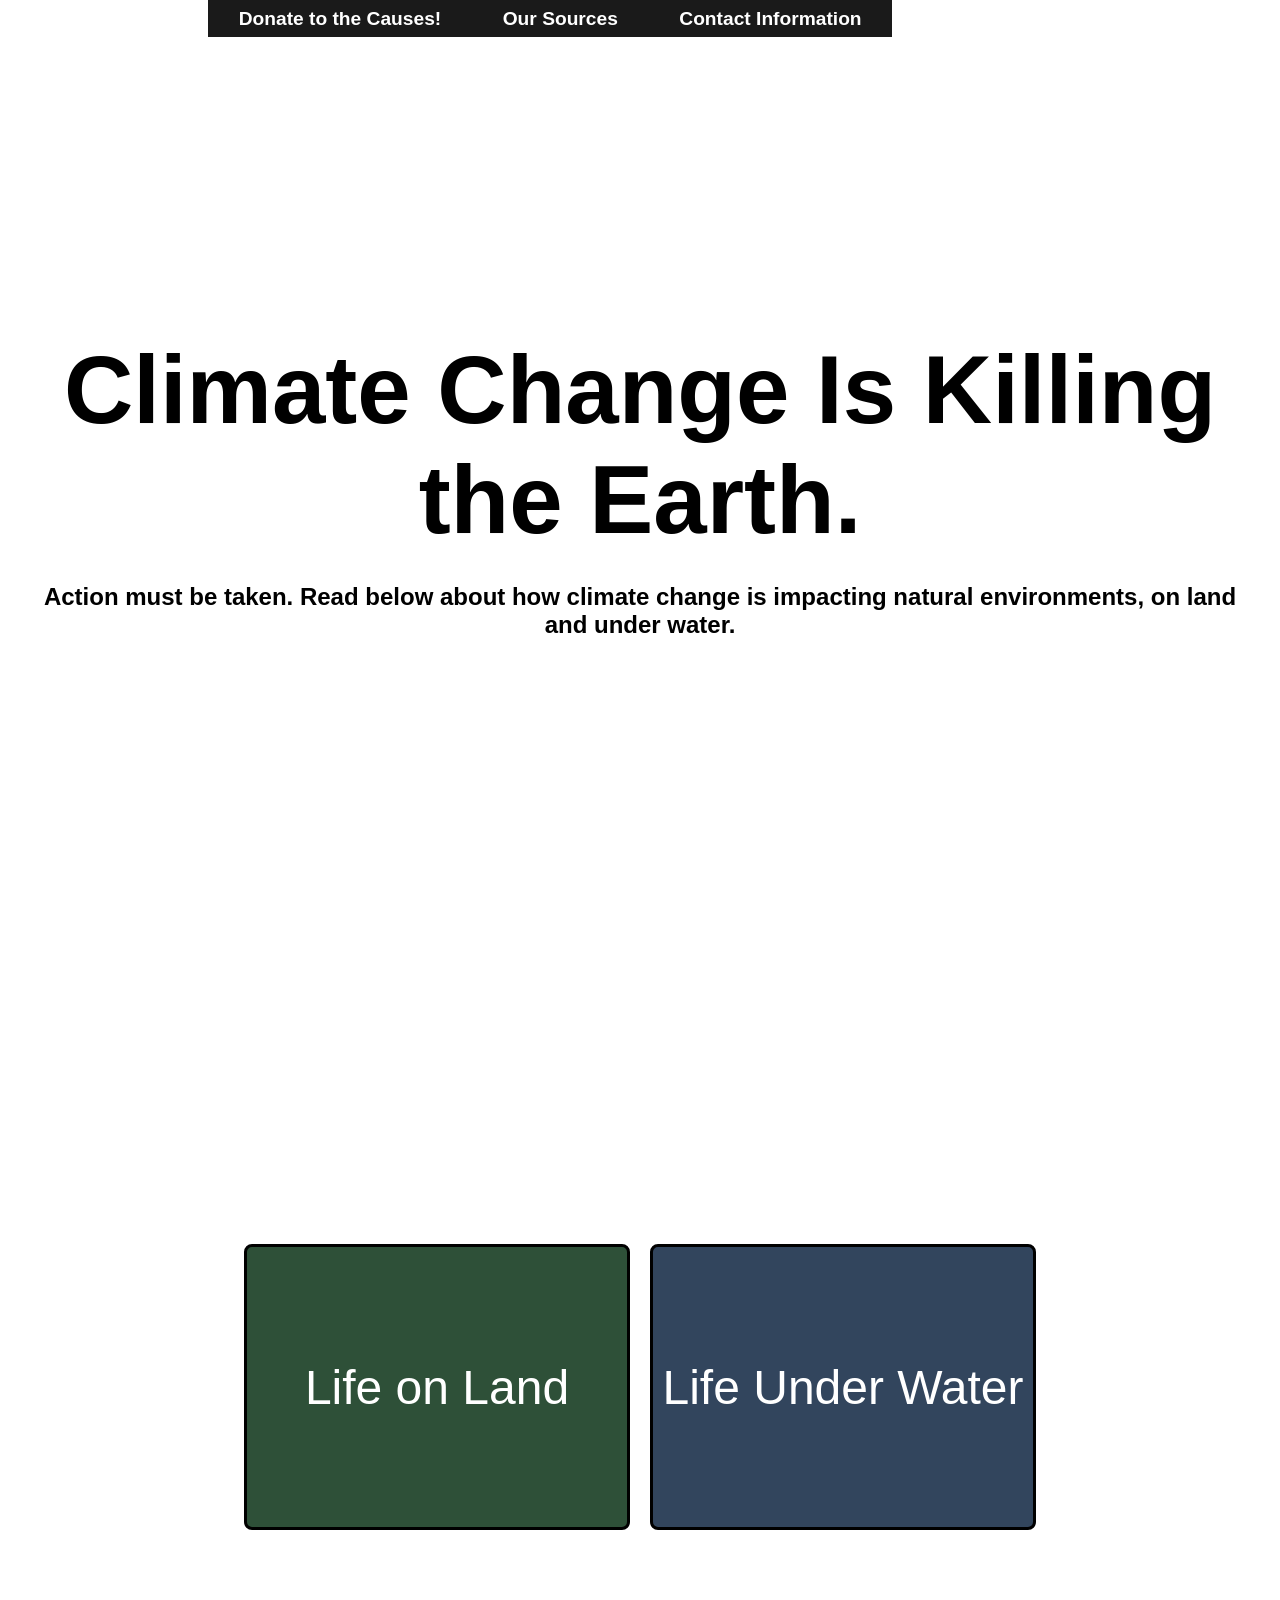
==== index.html @ 593aa211 "s" ====
<!DOCTYPE html>
<html lang="en">

<head>
    <meta charset="UTF-8">
    <meta name="viewport" content="width=device-width, initial-scale=1.0">
    <title>Preserve the Ecosystem</title>
    <link rel="stylesheet" href="style.css">
</head>

<body>
    <div id="myVideo">
        <video autoplay loop muted playsinline>
            <source src="video/land_tigers.mp4" type="video/mp4">
        </video>
    </div>

    <!-- <div class="container-fluid">
        <div class="navbar">
            <div class="brand">
                <button><a href="https://wabathow07.github.io/protect_the_ecosystem/#">Preserve the
                        Ecosystem</a></button>
            </div>
            <ul>
                <li>
                    <a href="https://thegivingblock.com/resources/7-environmental-causes-to-donate-to-all-year-round/">Donate
                        to the Causes!</a>
                </li>
                <li>
                    <a href="#">Our Sources</a>
                </li>
                <li>
                    <a href="https://wabathow07.github.io/protect_the_ecosystem/contact">Contact Information</a>
                </li>
            </ul>
        </div>
    </div> -->

    <nav class="container-fluid navbar">
        <div class="navbar">
            <div class="brand">
                <a href="https://wabathow07.github.io/protect_the_ecosystem/#">Preserve the
                    Ecosystem</a>
            </div>
            <ul>
                <li>
                    <a href="https://thegivingblock.com/resources/7-environmental-causes-to-donate-to-all-year-round/">Donate
                        to the Causes!</a>
                </li>
                <li>
                    <a href="#">Our Sources</a>
                </li>
                <li>
                    <a href="https://wabathow07.github.io/protect_the_ecosystem/contact">Contact Information</a>
                </li>
            </ul>
        </div>
    </nav>

    <!-- Section 1: Intro -->
    <div class="content-section">
        <h1 style="font-family: Impact, Haettenschweiler, 'Arial Narrow Bold', sans-serif; font-size: 600%;">Climate
            Change Is Killing the Earth.</h1>
        <h2><br>Action must be taken. Read below about how climate change is impacting natural environments, on land
            and under water.</h2>
    </div>

    <div class="content-section">
        <div class="info">
            <div class="land">
                <a href="https://wabathow07.github.io/protect_the_ecosystem/land">Life on Land</a>
            </div>
            <div class="water">
                <a href="https://wabathow07.github.io/protect_the_ecosystem/water">Life Under Water</a>
            </div>
        </div>
    </div>

    </div>



    <!-- Section 2: Life on Land 
    <div class="content-section">
        <h1 style="font-family: Impact, Haettenschweiler, 'Arial Narrow Bold', sans-serif">Life on Land</h1>
    </div>

    <div class="content-section">
        <h2 style="font-family: Impact, Haettenschweiler, 'Arial Narrow Bold', sans-serif">Irregular Droughts &
            Floods</h2>
        <h3>Orangutans</h3>
        <p>Breeding and survival of this species is based largely on the tropical fruit source, which is being
            compromised because periods of drought that are essential to trigger flowering and fruiting are being
            disrupted by climate change.</p>
        <h3>Rhinos</h3>
        <p>Javan Rhinos in India has been experiencing increasing average temperatures rainfalls, forcing them to
            evacuate to higher grounds, sometimes outside of protected areas. This is dangerous to rhinos because of the
            building stress and higher change of human-animal conflict.</p>
        <h3>Elephants</h3>
        <p>African elephants need to drink around 150 - 250 litres a day. However, as the climate changes, temperatures
            in Africa are rising and rainfall patterns are changing. This has a direct effect on elephant populations,
            as resources become scarcer.</p>
    </div>

    <div class="content-section">
        <h2 style="font-family: Impact, Haettenschweiler, 'Arial Narrow Bold', sans-serif">Migration Pattern Change
        </h2>
        <h3>Birds</h3>
        <p>Climate change is making these journeys even more dangerous than they already were. Stopover sites are
            becoming less suitable, and birds don’t always have enough time to find food before setting off on their
            long journeys, threatening their survival.</p>
        <h3>Terrestrial Animals</h3>
        <p>Terrestrial mammals, like elephants, have to travel further as they move in search of food and water. They
            are
            coming into closer contact with human settlements, which increases the likelihood of human-wildlife
            conflict.</p>
    </div>

    <div class="content-section">
        <h1 style="font-family: Impact, Haettenschweiler, 'Arial Narrow Bold', sans-serif">Life Under Water</h1>
    </div>

     Section 3: Sunlit Zone 
    <div class="content-section">
        <h2 style="font-family: Impact, Haettenschweiler, 'Arial Narrow Bold', sans-serif">Sunlit Zone</h2>
        <p>The sunlit zone covers the upper 200 meters where organisms which grow by sunlight dwell.
            With climates changing, this zone has been darkening and contracting. This creates alterations
            in the animals' natural habitats, making their ecosystems a less safe and stable environment to live in.</p>
    </div>

     Section 4: Twilight Zone 
    <div class="content-section">
        <h2 style="font-family: Impact, Haettenschweiler, 'Arial Narrow Bold', sans-serif">Twilight Zone</h2>
        <p>The twilight zone has little light as it is 200-1000 meters deep. Since the seas are warming because of
            greenhouse gas emissions, there have been fewer organisms living in this zone than before. </p>
    </div>

     Section 5: Midnight Zone 
    <div class="content-section">
        <h2 style="font-family: Impact, Haettenschweiler, 'Arial Narrow Bold', sans-serif">Midnight Zone</h2>
        <p>The midnight zone spans 1000-4000 meters deep, where the flow of food and oxygen levels have been affected by
            climate change. 'Marine snow' refers to organic waste and dead matter that sinks to this zone from upper
            layers, which is what organisms feed on here.</p>
    </div>

     Section 6: The Abyss 
    <div class="content-section">
        <h2 style="font-family: Impact, Haettenschweiler, 'Arial Narrow Bold', sans-serif">The Abyss</h2>
        <p>The ocean abyss, though around 3000-6000 meters deep, is still affected. The supply of food and change of
            currents and temperature has been altered by climate change. This layer also relies on the marine snow for
            energy. De-oxygenation is shifting ecosystems negatively as well.</p>
    </div>

     Section 7: Trenches 
    <div class="content-section">
        <h2 style="font-family: Impact, Haettenschweiler, 'Arial Narrow Bold', sans-serif">Trenches</h2>
        <p>The ocean trenches, the deepest layer of the ocean, is similar to the abyss. The chemistry of the acidity has
            been shifting, which affects the trench organisms. Since it is the lowest layer, it is isolated and facing
            disruptions from habitat disconnection.</p>
    </div> -->
</body>

</html>
---- style.css ----
body {
    margin: 0;
    isolation: isolate;
    min-height: 100vh;
    animation: bg-change linear both;
    animation-timeline: scroll(root);
}

@keyframes bg-change {
    0% {
        background-color: #276680;
        color: #1a1a1a;
    }

    50% {
        background-color: #2a9d52;
        color: #ffffff;
    }

    100% {
        background-color: #404380;
        color: #ffffff;
    }
}

#myVideo {
    position: fixed;
    inset: 0;
    z-index: 0;
    pointer-events: none;
    /* so that the video won't block links when we try to click on them */
    overflow: hidden;
    width: 100%;
    height: 100%;
}

#myVideo video {
    width: 100%;
    height: 100%;
    object-fit: cover;
}

.content-section {
    min-height: 100vh;
    display: flex;
    flex-direction: column;
    align-items: center;
    justify-content: center;
    padding: 2rem;
    box-sizing: border-box;
    text-align: center;
    position: relative;
    z-index: 1;
    /* determining layer order, this one is layer 1, the video is layer 0 -> video behind texts */
}

* {
    padding: 0;
    margin: 0;
    font-family: Arial, Helvetica, sans-serif;
}

a {
    text-decoration: none;
    color: inherit;
}

.container-fluid {
    position: relative;
    width: 100%;
    z-index: 1;
}

.navbar {
    display: flex;
    flex-direction: row;
    justify-content: space-between;
    align-items: center;
}

.navbar .brand {
    color: white;
    font-size: 1.2em;
}

/*.navbar .brand button {
    border: none;
    border-width: 3px;
    border-style: solid;
    border-color: black;
    border-radius: 5px;
    width: 200px;
    height: 70px;
    font-size: 25px;
    color: black;
    font-family: Impact, Haettenschweiler, 'Arial Narrow Bold', sans-serif;
    cursor: pointer;
} */

.navbar .brand a:hover {
    color: brown;
}

.navbar .brand span {
    color: mediumaquamarine;
}

.navbar ul {
    list-style-type: none;
    background-color: #1a1a1a;
    padding: 0;
    margin: 0;
    display: flex;
}

.navbar ul li a {
    color: white;
    font-size: 1.2em;
    display: block;
    padding: 0.4em 1.6em;
    transition: .4s;
    font-weight: 600;
}

.navbar ul li a:hover {
    color: brown;
}

.info {
    display: flex;
    gap: 20px;
    flex-direction: row;
    justify-content: space-between;
    align-items: center;
}

.info .land,
.info .water {
    border: 3px solid black;
    border-radius: 8px;
    width: 380px;
    height: 280px;
    cursor: pointer;

    display: flex;
    justify-content: center;
    align-items: center;
    text-align: center;
}

.info .land {
    background-color: rgb(46, 80, 56);
}

.info .water {
    background-color: rgb(50, 69, 93);
}

.info .land a,
.info .water a {
    font-family: Impact, Haettenschweiler, 'Arial Narrow Bold', sans-serif;
    font-size: 48px;
    color: white;
    text-decoration: none;

    display: flex;
    width: 100%;
    height: 100%;
    justify-content: center;
    align-items: center;
}

.contact {
    display: flex;
    gap: 20px;
    flex-direction: row;
    justify-content: space-between;
    align-items: center;
}

.contact .clea,
.contact .sunny {
    border: 3px solid black;
    border-radius: 8px;
    width: 380px;
    height: 280px;
    cursor: pointer;

    display: flex;
    justify-content: center;
    align-items: center;
    text-align: center;
}

.contact .clea {
    background-color: rgb(169, 92, 92);
}

.contact .sunny {
    background-color: rgb(122, 171, 100);
}

.contact .clea a,
.contact .sunny a {
    font-family: Impact, Haettenschweiler, 'Arial Narrow Bold', sans-serif;
    font-size: 48px;
    color: white;
    text-decoration: none;

    display: flex;
    width: 100%;
    height: 100%;
    justify-content: center;
    align-items: center;
}
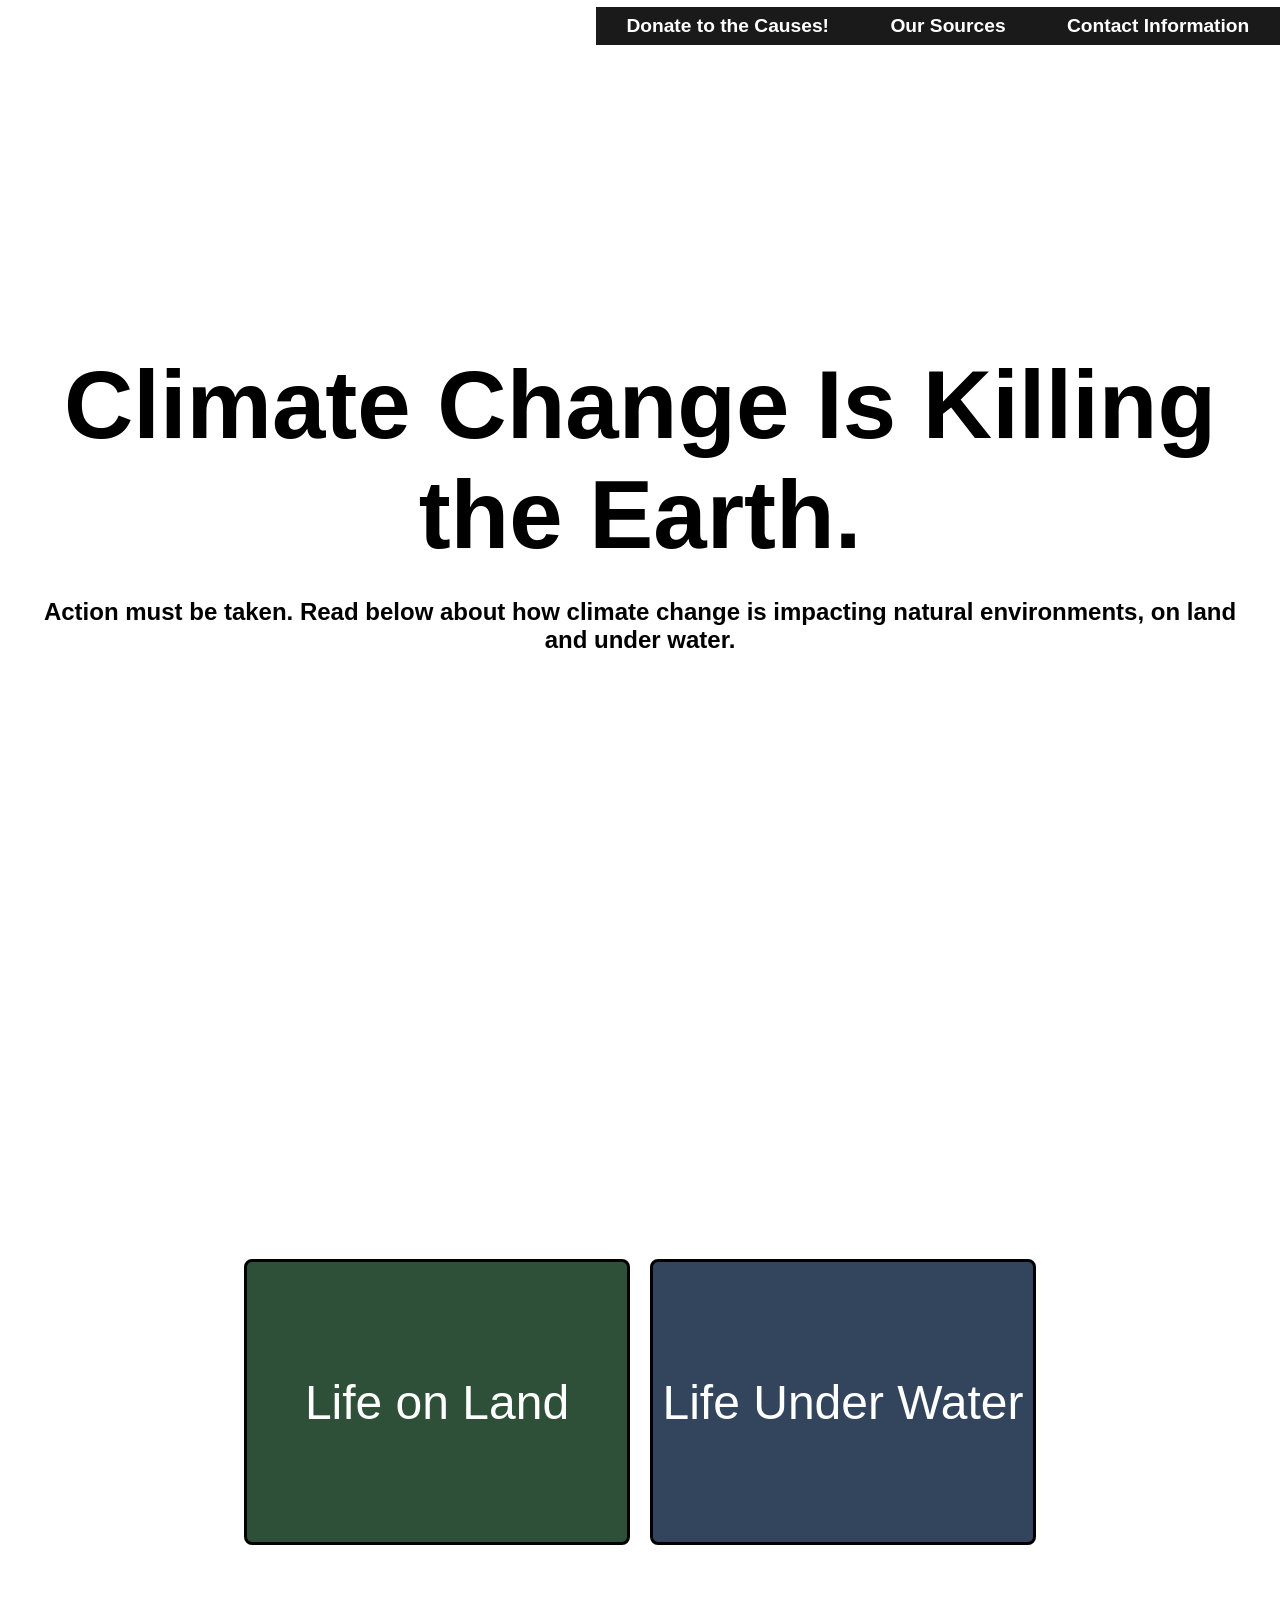
==== commit aa7e47bc: "f" ====
--- a/index.html
+++ b/index.html
@@ -36,7 +36,7 @@
         </div>
     </div> -->
 
-    <nav class="container-fluid navbar">
+    <nav class="container-fluid">
         <div class="navbar">
             <div class="brand">
                 <a href="https://wabathow07.github.io/protect_the_ecosystem/#">Preserve the
--- a/style.css
+++ b/style.css
@@ -1,4 +1,5 @@
 body {
+    font-family: Arial, Helvetica, sans-serif;
     margin: 0;
     isolation: isolate;
     min-height: 100vh;
@@ -57,7 +58,6 @@
 * {
     padding: 0;
     margin: 0;
-    font-family: Arial, Helvetica, sans-serif;
 }
 
 a {
@@ -78,7 +78,18 @@
     align-items: center;
 }
 
+.navbar a {
+    color: white;
+    text-decoration: none;
+    padding: 15px;
+    display: block;
+}
+
 .navbar .brand {
+    font-size: 25px;
+    color: black;
+    font-family: Impact, Haettenschweiler, 'Arial Narrow Bold', sans-serif;
+    cursor: pointer;
     color: white;
     font-size: 1.2em;
 }
@@ -97,10 +108,6 @@
     cursor: pointer;
 } */
 
-.navbar .brand a:hover {
-    color: brown;
-}
-
 .navbar .brand span {
     color: mediumaquamarine;
 }
@@ -120,6 +127,10 @@
     padding: 0.4em 1.6em;
     transition: .4s;
     font-weight: 600;
+}
+
+.navbar .brand a:hover {
+    color: brown;
 }
 
 .navbar ul li a:hover {
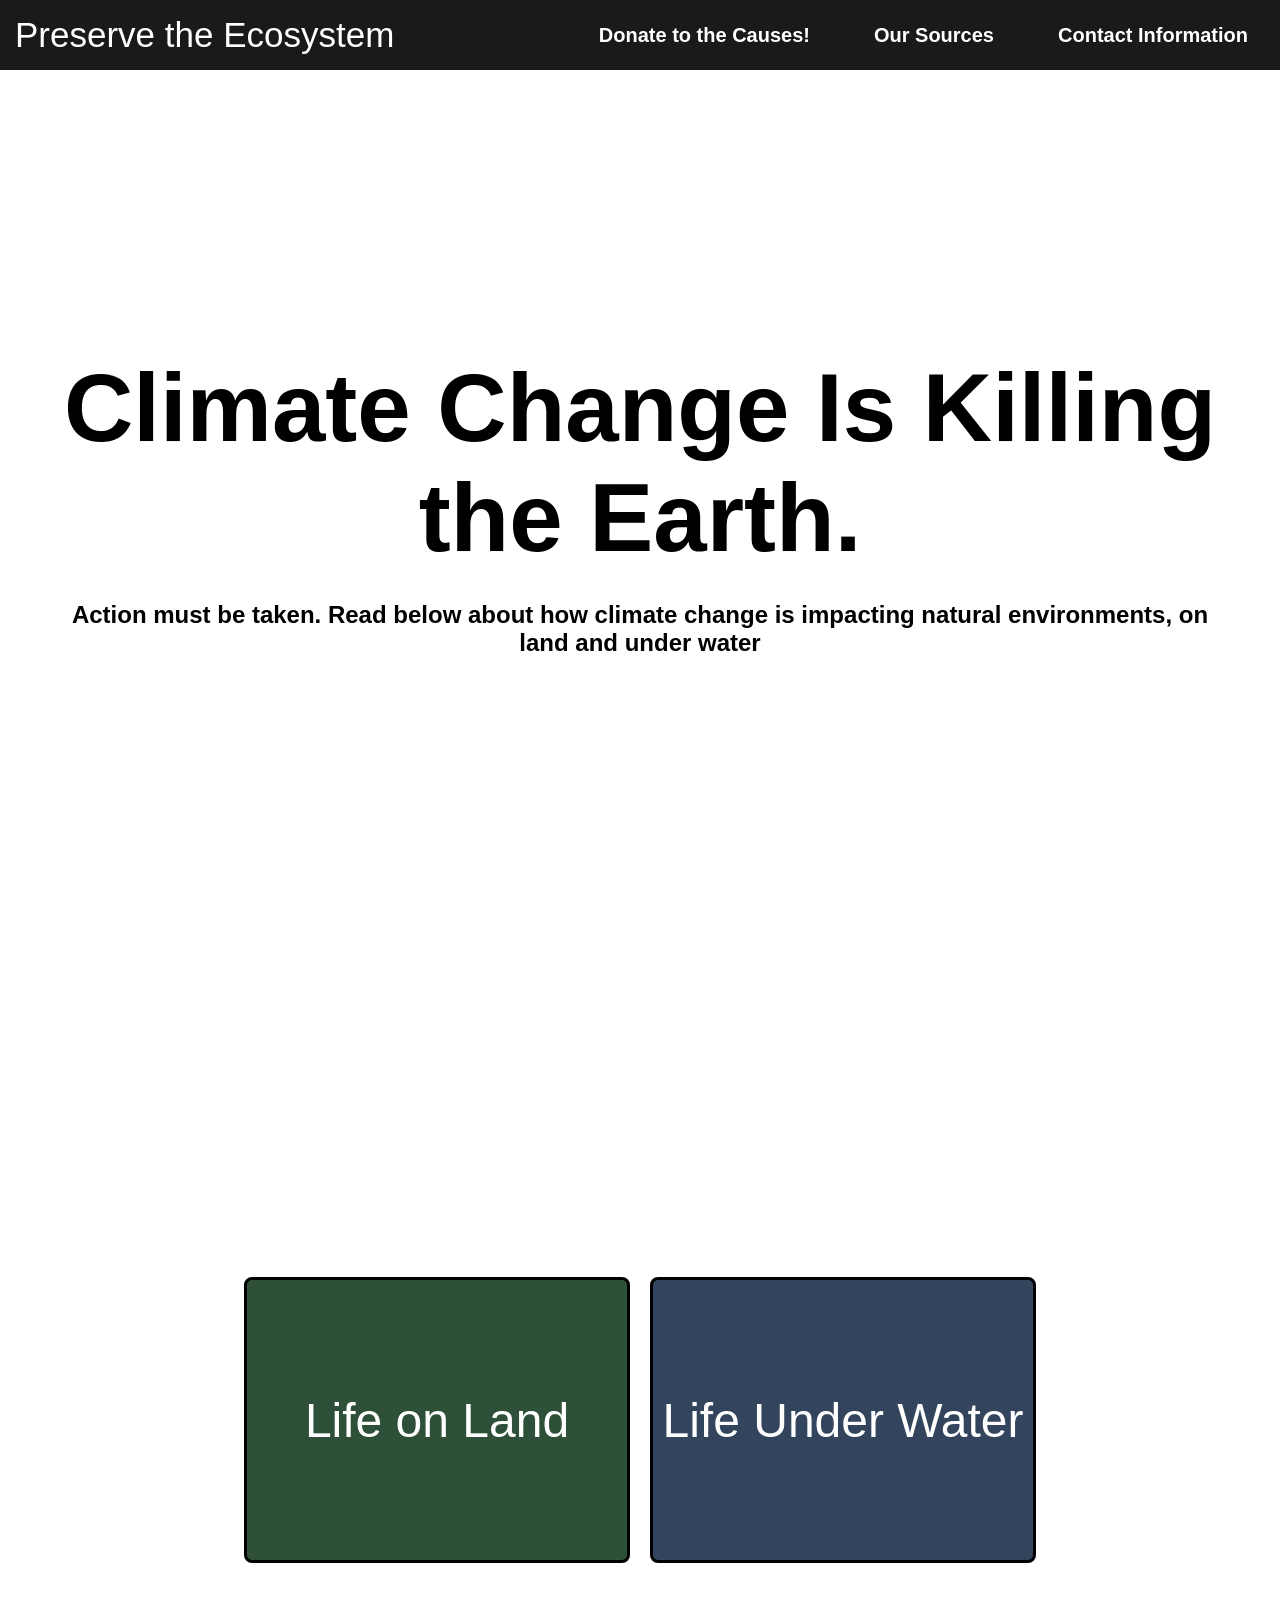
==== commit cd10852f: "yay" ====
--- a/index.html
+++ b/index.html
@@ -10,31 +10,8 @@
 
 <body>
     <div id="myVideo">
-        <video autoplay loop muted playsinline>
-            <source src="video/land_tigers.mp4" type="video/mp4">
-        </video>
+        <video id="backgroundVideo" autoplay loop muted playsinline></video>
     </div>
-
-    <!-- <div class="container-fluid">
-        <div class="navbar">
-            <div class="brand">
-                <button><a href="https://wabathow07.github.io/protect_the_ecosystem/#">Preserve the
-                        Ecosystem</a></button>
-            </div>
-            <ul>
-                <li>
-                    <a href="https://thegivingblock.com/resources/7-environmental-causes-to-donate-to-all-year-round/">Donate
-                        to the Causes!</a>
-                </li>
-                <li>
-                    <a href="#">Our Sources</a>
-                </li>
-                <li>
-                    <a href="https://wabathow07.github.io/protect_the_ecosystem/contact">Contact Information</a>
-                </li>
-            </ul>
-        </div>
-    </div> -->
 
     <nav class="container-fluid">
         <div class="navbar">
@@ -59,10 +36,13 @@
 
     <!-- Section 1: Intro -->
     <div class="content-section">
-        <h1 style="font-family: Impact, Haettenschweiler, 'Arial Narrow Bold', sans-serif; font-size: 600%;">Climate
-            Change Is Killing the Earth.</h1>
-        <h2><br>Action must be taken. Read below about how climate change is impacting natural environments, on land
-            and under water.</h2>
+        <h1>Climate Change Is Killing the Earth.</h1>
+        <h2
+            style="background-color: white; text-align: center; padding-left: 30px; padding-right: 30px; padding-bottom: 30px;">
+            <br>Action must be taken. Read
+            below about how climate change is impacting natural environments, on land
+            and under water
+        </h2>
     </div>
 
     <div class="content-section">
@@ -158,6 +138,19 @@
             been shifting, which affects the trench organisms. Since it is the lowest layer, it is isolated and facing
             disruptions from habitat disconnection.</p>
     </div> -->
+    <script>
+        const videos = [
+            "videos/land_tigers.mp4",
+            "videos/land_deer.mp4",
+            "videos/land_monkey.mp4",
+            "videos/land_penguin.mp4",
+            "videos/land_bear.mp4"
+        ];
+
+        const video = document.getElementById("backgroundVideo");
+        video.src = videos[Math.floor(Math.random() * videos.length)];
+        video.load();
+    </script>
 </body>
 
 </html>
--- a/style.css
+++ b/style.css
@@ -7,20 +7,24 @@
     animation-timeline: scroll(root);
 }
 
+h1 {
+    font-family: Impact, Haettenschweiler, 'Arial Narrow Bold', sans-serif;
+    font-size: 600%;
+    -webkit-text-stroke-width: 0.00005px;
+    -webkit-text-stroke-color: white;
+}
+
 @keyframes bg-change {
     0% {
         background-color: #276680;
-        color: #1a1a1a;
     }
 
     50% {
         background-color: #2a9d52;
-        color: #ffffff;
     }
 
     100% {
         background-color: #404380;
-        color: #ffffff;
     }
 }
 
@@ -51,7 +55,7 @@
     box-sizing: border-box;
     text-align: center;
     position: relative;
-    z-index: 1;
+    z-index: 2;
     /* determining layer order, this one is layer 1, the video is layer 0 -> video behind texts */
 }
 
@@ -68,7 +72,7 @@
 .container-fluid {
     position: relative;
     width: 100%;
-    z-index: 1;
+    z-index: 2;
 }
 
 .navbar {
@@ -76,6 +80,7 @@
     flex-direction: row;
     justify-content: space-between;
     align-items: center;
+    background-color: #1a1a1a;
 }
 
 .navbar a {
@@ -86,35 +91,15 @@
 }
 
 .navbar .brand {
-    font-size: 25px;
+    font-size: 35px;
     color: black;
     font-family: Impact, Haettenschweiler, 'Arial Narrow Bold', sans-serif;
     cursor: pointer;
     color: white;
-    font-size: 1.2em;
-}
-
-/*.navbar .brand button {
-    border: none;
-    border-width: 3px;
-    border-style: solid;
-    border-color: black;
-    border-radius: 5px;
-    width: 200px;
-    height: 70px;
-    font-size: 25px;
-    color: black;
-    font-family: Impact, Haettenschweiler, 'Arial Narrow Bold', sans-serif;
-    cursor: pointer;
-} */
-
-.navbar .brand span {
-    color: mediumaquamarine;
 }
 
 .navbar ul {
     list-style-type: none;
-    background-color: #1a1a1a;
     padding: 0;
     margin: 0;
     display: flex;
@@ -122,11 +107,12 @@
 
 .navbar ul li a {
     color: white;
-    font-size: 1.2em;
+    font-size: 20px;
     display: block;
     padding: 0.4em 1.6em;
     transition: .4s;
     font-weight: 600;
+    font-family: Impact, Haettenschweiler, 'Arial Narrow Bold', sans-serif;
 }
 
 .navbar .brand a:hover {
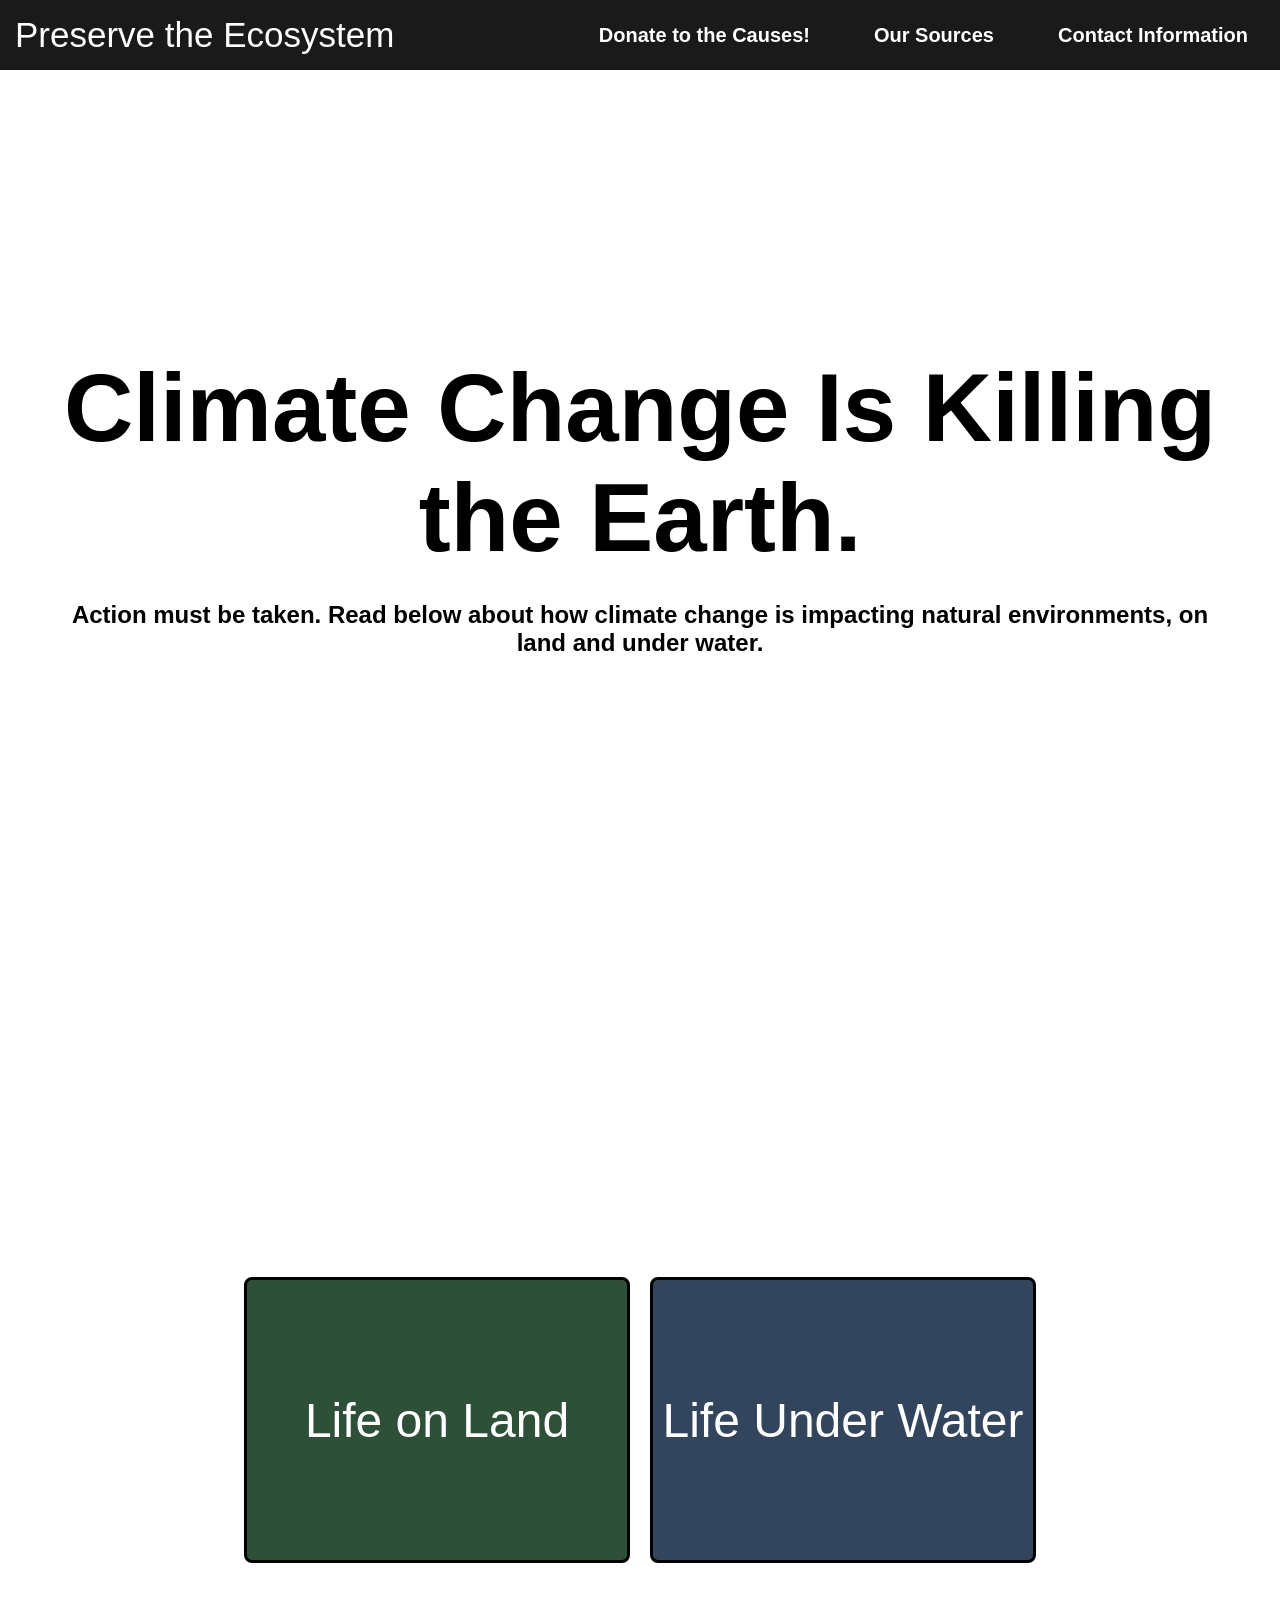
==== commit edaae5d7: "Fix typo in climate change message" ====
--- a/index.html
+++ b/index.html
@@ -41,7 +41,7 @@
             style="background-color: white; text-align: center; padding-left: 30px; padding-right: 30px; padding-bottom: 30px;">
             <br>Action must be taken. Read
             below about how climate change is impacting natural environments, on land
-            and under water
+            and under water.
         </h2>
     </div>
 
@@ -153,4 +153,4 @@
     </script>
 </body>
 
-</html>+</html>
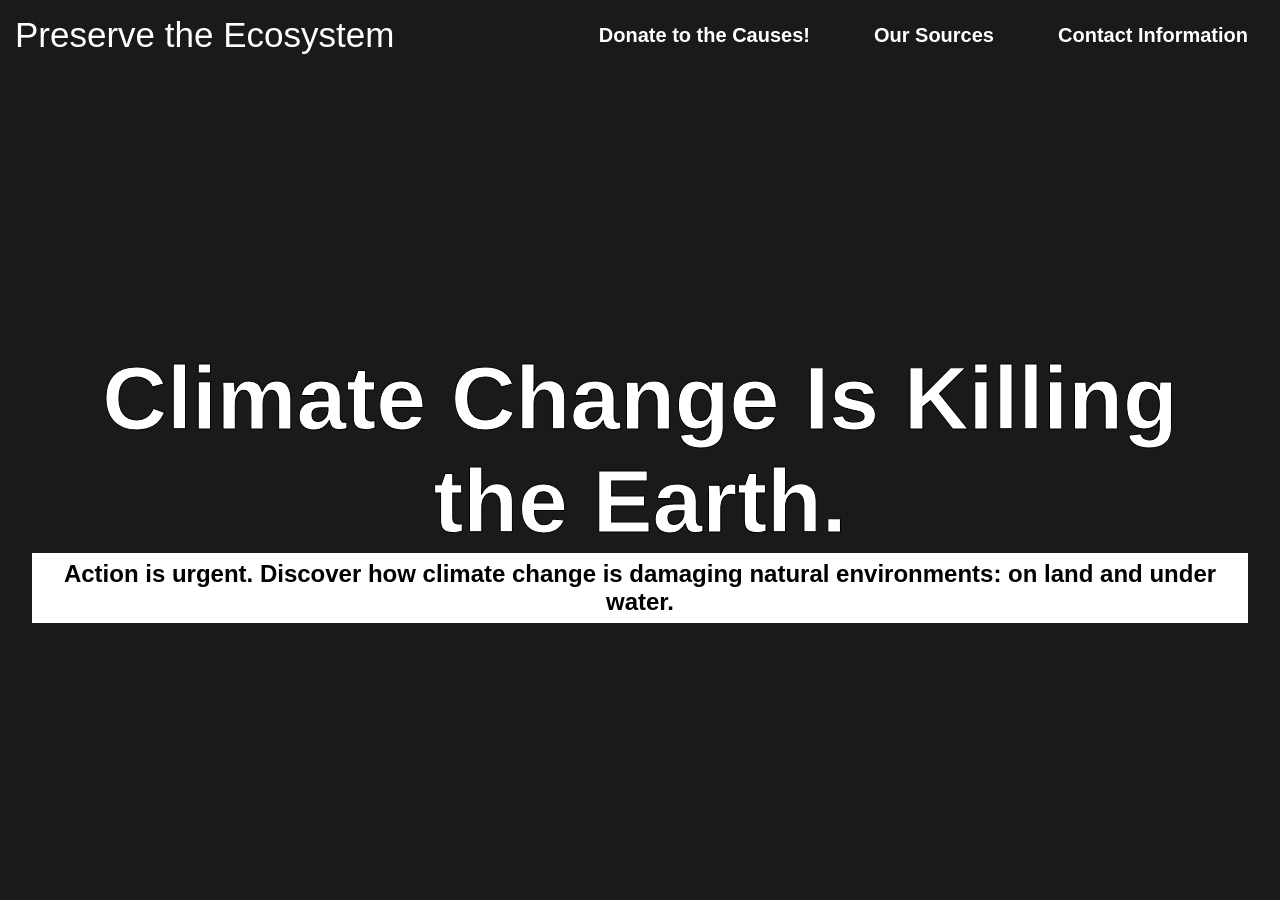
==== commit 01f65c7f: "Revise intro section for climate change urgency Updated the introductory section to emphasize urgenc" ====
--- a/index.html
+++ b/index.html
@@ -8,7 +8,7 @@
     <link rel="stylesheet" href="style.css">
 </head>
 
-<body>
+<body class="home">
     <div id="myVideo">
         <video id="backgroundVideo" autoplay loop muted playsinline></video>
     </div>
@@ -37,27 +37,12 @@
     <!-- Section 1: Intro -->
     <div class="content-section">
         <h1>Climate Change Is Killing the Earth.</h1>
-        <h2
-            style="background-color: white; text-align: center; padding-left: 30px; padding-right: 30px; padding-bottom: 30px;">
-            <br>Action must be taken. Read
-            below about how climate change is impacting natural environments, on land
-            and under water.
+        <h2 class="home-action">
+            Action is urgent. Discover how climate change is damaging natural environments:
+            <a class="land-link" href="land.html">on land</a> and
+            <a class="water-link" href="water.html">under water</a>.
         </h2>
     </div>
-
-    <div class="content-section">
-        <div class="info">
-            <div class="land">
-                <a href="https://wabathow07.github.io/protect_the_ecosystem/land">Life on Land</a>
-            </div>
-            <div class="water">
-                <a href="https://wabathow07.github.io/protect_the_ecosystem/water">Life Under Water</a>
-            </div>
-        </div>
-    </div>
-
-    </div>
-
 
 
     <!-- Section 2: Life on Land 
--- a/style.css
+++ b/style.css
@@ -1,3 +1,9 @@
+html {
+    background-color: #1a1a1a;
+    overflow-x: clip;
+    overscroll-behavior-y: none;
+}
+
 body {
     font-family: Arial, Helvetica, sans-serif;
     margin: 0;
@@ -7,11 +13,42 @@
     animation-timeline: scroll(root);
 }
 
+body.home {
+    display: flex;
+    height: 100svh;
+    min-height: 0;
+    flex-direction: column;
+    overflow: hidden;
+}
+
+body.home ::selection {
+    color: #24231c;
+    background: #d6c779;
+}
+
+body.home ::-moz-selection {
+    color: #24231c;
+    background: #d6c779;
+}
+
 h1 {
     font-family: Impact, Haettenschweiler, 'Arial Narrow Bold', sans-serif;
     font-size: 600%;
     -webkit-text-stroke-width: 0.00005px;
     -webkit-text-stroke-color: white;
+}
+
+.home .content-section h1 {
+    color: white;
+    font-size: clamp(2.5rem, 7vw, 6rem);
+    mix-blend-mode: difference;
+    -webkit-text-stroke: 1px black;
+}
+
+.home .content-section {
+    flex: 1;
+    min-height: 0;
+    padding: clamp(1rem, 3vw, 2rem);
 }
 
 @keyframes bg-change {
@@ -121,6 +158,30 @@
 
 .navbar ul li a:hover {
     color: brown;
+}
+
+.home-action {
+    box-sizing: border-box;
+    width: fit-content;
+    max-width: 100%;
+    background-color: white;
+    padding: 0.3em 0.55em;
+}
+
+.home-action a {
+    text-decoration: none;
+    transition: color 180ms ease;
+}
+
+.home-action .land-link:hover,
+.home-action .land-link:focus-visible {
+    color: #fed030;
+    text-shadow: 0 0 1px #24231c;
+}
+
+.home-action .water-link:hover,
+.home-action .water-link:focus-visible {
+    color: #1c7793;
 }
 
 .info {
@@ -143,14 +204,27 @@
     justify-content: center;
     align-items: center;
     text-align: center;
+    transition: transform 180ms ease, box-shadow 180ms ease;
+}
+
+.info .land:hover,
+.info .water:hover {
+    transform: scale(1.04);
+    box-shadow: 0 14px 30px rgb(0 0 0 / 45%);
 }
 
 .info .land {
-    background-color: rgb(46, 80, 56);
+    overflow: hidden;
+    background:
+        linear-gradient(rgb(0 16 32 / 38%), rgb(0 16 32 / 55%)),
+        url("water-photos/land.jpg") center / cover no-repeat;
 }
 
 .info .water {
-    background-color: rgb(50, 69, 93);
+    overflow: hidden;
+    background:
+        linear-gradient(rgb(0 16 32 / 38%), rgb(0 16 32 / 55%)),
+        url("water-photos/water.jpg") center / cover no-repeat;
 }
 
 .info .land a,
@@ -158,6 +232,7 @@
     font-family: Impact, Haettenschweiler, 'Arial Narrow Bold', sans-serif;
     font-size: 48px;
     color: white;
+    filter: blur(0.01em);
     text-decoration: none;
 
     display: flex;
@@ -187,14 +262,27 @@
     justify-content: center;
     align-items: center;
     text-align: center;
+    transition: transform 180ms ease, box-shadow 180ms ease;
+}
+
+.contact .clea:hover,
+.contact .sunny:hover {
+    transform: scale(1.04);
+    box-shadow: 0 14px 30px rgb(0 0 0 / 45%);
 }
 
 .contact .clea {
-    background-color: rgb(169, 92, 92);
+    overflow: hidden;
+    background:
+        linear-gradient(rgb(0 16 32 / 38%), rgb(0 16 32 / 55%)),
+        url("water-photos/land.jpg") center / cover no-repeat;
 }
 
 .contact .sunny {
-    background-color: rgb(122, 171, 100);
+    overflow: hidden;
+    background:
+        linear-gradient(rgb(0 16 32 / 38%), rgb(0 16 32 / 55%)),
+        url("water-photos/water.jpg") center / cover no-repeat;
 }
 
 .contact .clea a,
@@ -202,6 +290,7 @@
     font-family: Impact, Haettenschweiler, 'Arial Narrow Bold', sans-serif;
     font-size: 48px;
     color: white;
+    filter: blur(0.01em);
     text-decoration: none;
 
     display: flex;
@@ -209,4 +298,4 @@
     height: 100%;
     justify-content: center;
     align-items: center;
-}+}
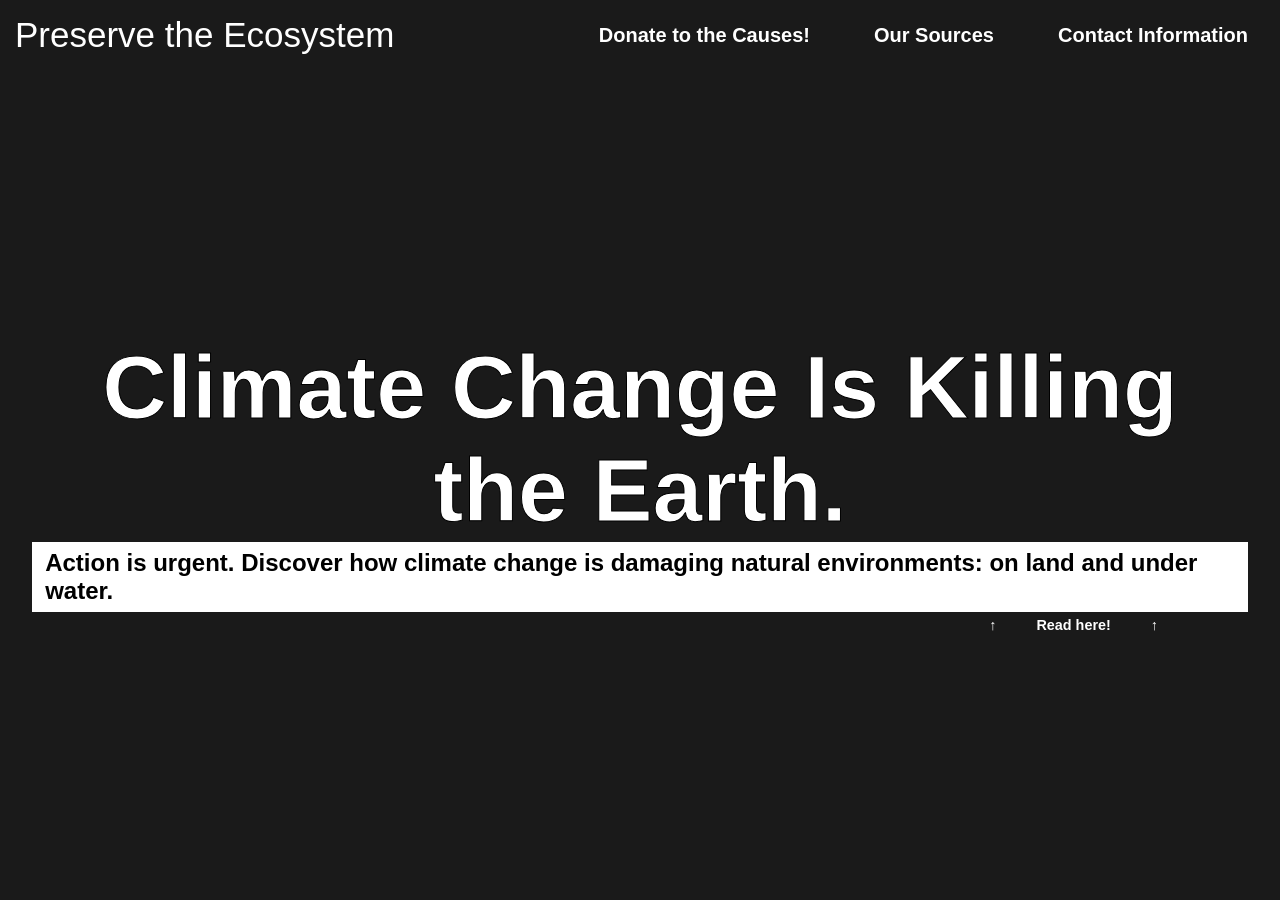
==== commit dc1eff20: "Refactor home action section in index.html Reorganized the home action section to include a read mor" ====
--- a/index.html
+++ b/index.html
@@ -37,11 +37,18 @@
     <!-- Section 1: Intro -->
     <div class="content-section">
         <h1>Climate Change Is Killing the Earth.</h1>
-        <h2 class="home-action">
-            Action is urgent. Discover how climate change is damaging natural environments:
-            <a class="land-link" href="land.html">on land</a> and
-            <a class="water-link" href="water.html">under water</a>.
-        </h2>
+        <div class="home-action-group">
+            <h2 class="home-action">
+                Action is urgent. Discover how climate change is damaging natural environments:
+                <a class="land-link" href="land.html">on land</a> and
+                <a class="water-link" href="water.html">under water</a>.
+            </h2>
+            <span class="home-read-more">
+                <span aria-hidden="true">↑</span>
+                <span>Read here!</span>
+                <span aria-hidden="true">↑</span>
+            </span>
+        </div>
     </div>
 
 
--- a/style.css
+++ b/style.css
@@ -166,17 +166,38 @@
     max-width: 100%;
     background-color: white;
     padding: 0.3em 0.55em;
+    text-align: left;
+}
+
+.home-action-group {
+    display: grid;
+    justify-items: start;
+    width: fit-content;
+    max-width: 100%;
 }
 
 .home-action a {
     text-decoration: none;
     transition: color 180ms ease;
+}
+
+.home-read-more {
+    display: flex;
+    justify-self: stretch;
+    box-sizing: border-box;
+    width: 100%;
+    margin-top: 0.35em;
+    padding-right: 90px;
+    align-items: center;
+    justify-content: flex-end;
+    gap: 40px;
+    color: white;
+    font: 700 0.9rem/1.2 Arial, Helvetica, sans-serif;
 }
 
 .home-action .land-link:hover,
 .home-action .land-link:focus-visible {
-    color: #fed030;
-    text-shadow: 0 0 1px #24231c;
+    color: #669d34;
 }
 
 .home-action .water-link:hover,
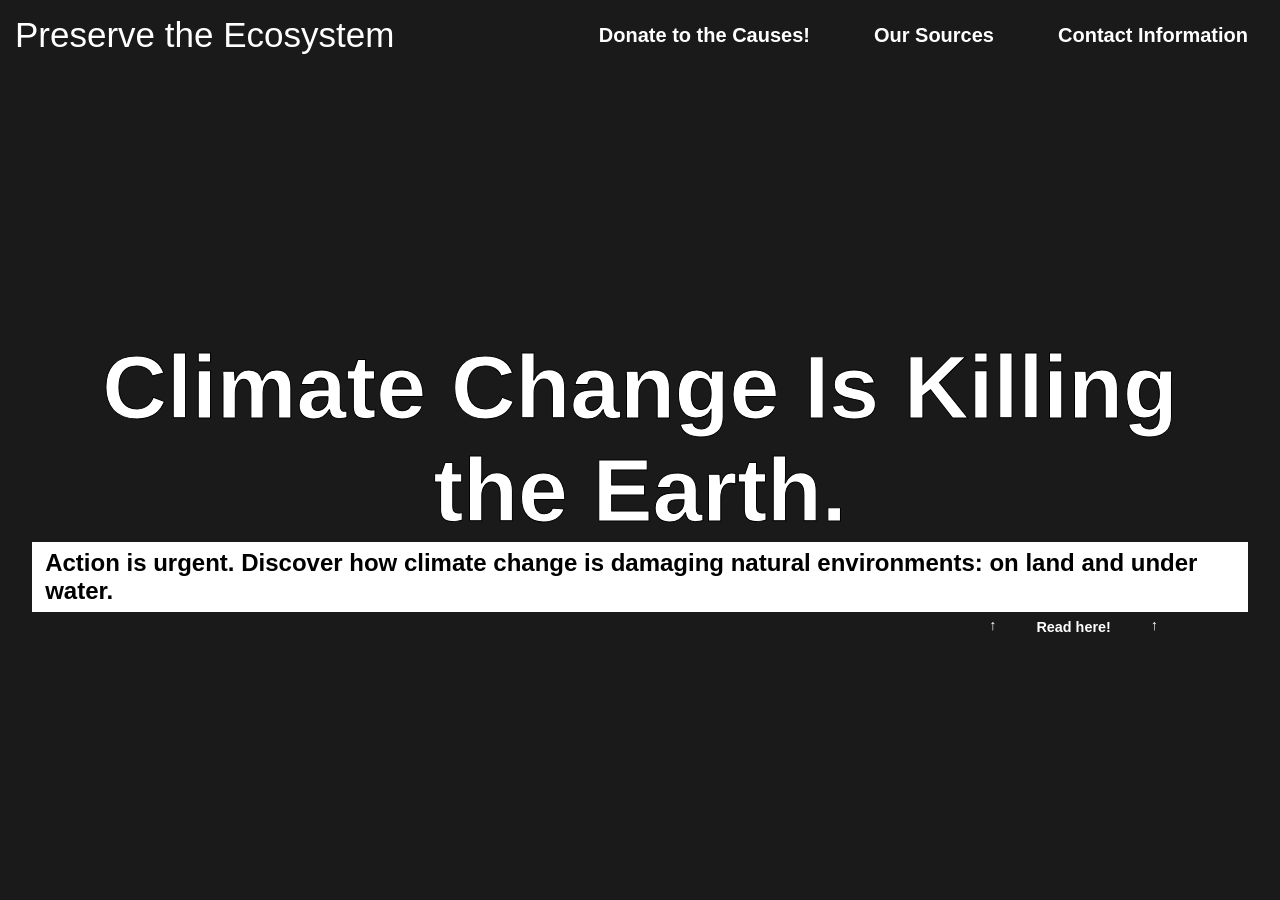
==== commit 40bdcfc7: "adding pics and removing unavailable videos" ====
--- a/index.html
+++ b/index.html
@@ -134,9 +134,7 @@
         const videos = [
             "videos/land_tigers.mp4",
             "videos/land_deer.mp4",
-            "videos/land_monkey.mp4",
             "videos/land_penguin.mp4",
-            "videos/land_bear.mp4"
         ];
 
         const video = document.getElementById("backgroundVideo");
@@ -145,4 +143,4 @@
     </script>
 </body>
 
-</html>
+</html>
--- a/style.css
+++ b/style.css
@@ -195,6 +195,11 @@
     font: 700 0.9rem/1.2 Arial, Helvetica, sans-serif;
 }
 
+.home-read-more span:nth-child(2) {
+    position: relative;
+    top: 2px;
+}
+
 .home-action .land-link:hover,
 .home-action .land-link:focus-visible {
     color: #669d34;
